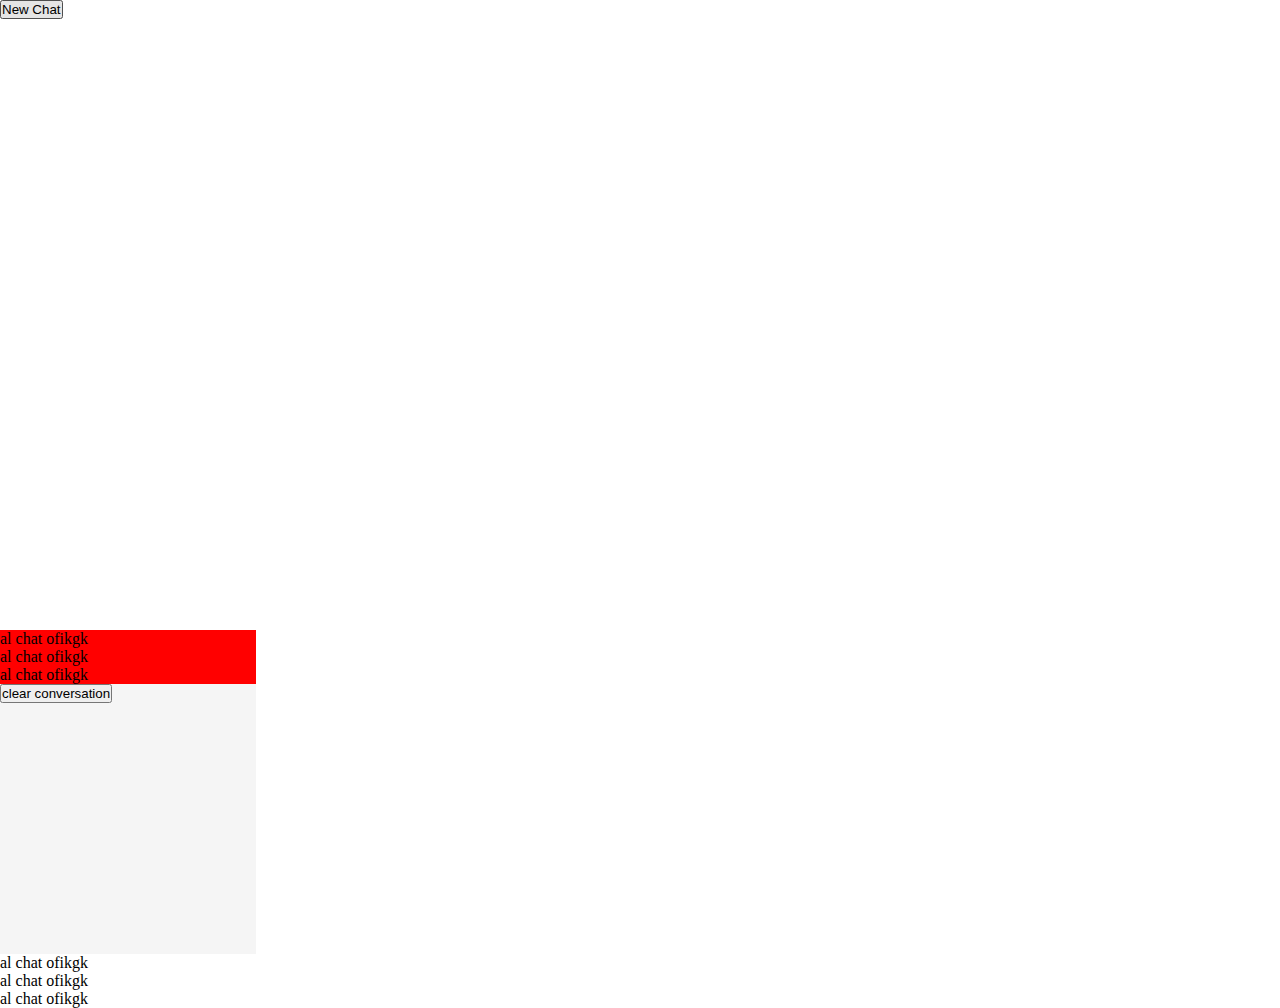
==== chat/index.html @ cb80c80a "Atualização" ====
<!DOCTYPE html>
<html lang="pt-BR">

<head>
    <meta charset="UTF-8">
    <meta name="viewport" content="width=device-width, initial-scale=1.0">
    <title>Chat - Senai Gpt</title>

    <link rel="stylesheet" href="../assets/styles/global.css">
    <link rel="stylesheet" href="chat.css">
</head>

<body>


    <div class="container">



        <header class="left-painel">

            <div class="top">

                <button>New Chat</button>

            </div>

            <div class="menu-superior">
                <p>al chat ofikgk</p>
                <p>al chat ofikgk</p>
                <p>al chat ofikgk</p>
            </div>

            <div class="bottom">

                <button>clear conversation</button>

            </div>
            
            <div class="menu-superior">
                <p>al chat ofikgk</p>
                <p>al chat ofikgk</p>
                <p>al chat ofikgk</p>
            </div>


        </header>

        <main class="central-painel">




        </main>
    </div>

</body>

</html>
---- assets/styles/global.css ----
@import url('https://fonts.googleapis.com/css2?family=Inter:ital,opsz,wght@0,14..32,100..900;1,14..32,100..900&display=swap');

*{

    padding: 0;
    margin: 0;
    box-sizing: border-box;

}

.inpt {

    border-radius: 10px;
    padding: 18px; 
    border: none;
    background-color: #F7F9FB;
    width: 377px;
    margin-bottom: 16px;

}

.btn{

    padding: 18px;
    background-color: black;
    color: white;
    border: none;
    width: 377px;
    border-radius: 10px;

}
---- chat/chat.css ----
.container{

    display: flex;
}

.left-painel{

    height: 100vh;
    width: 20vw;
    background-color: red;
}

.central-painel{

    height: 100vh;
    width: 80vw;
    background-color: white;
}

.top{
    width: 100%;
    height: 70%;
    background-color: white;
}

.bottom{
    width: 100%;
    height: 30%;
    background-color: whitesmoke;
}
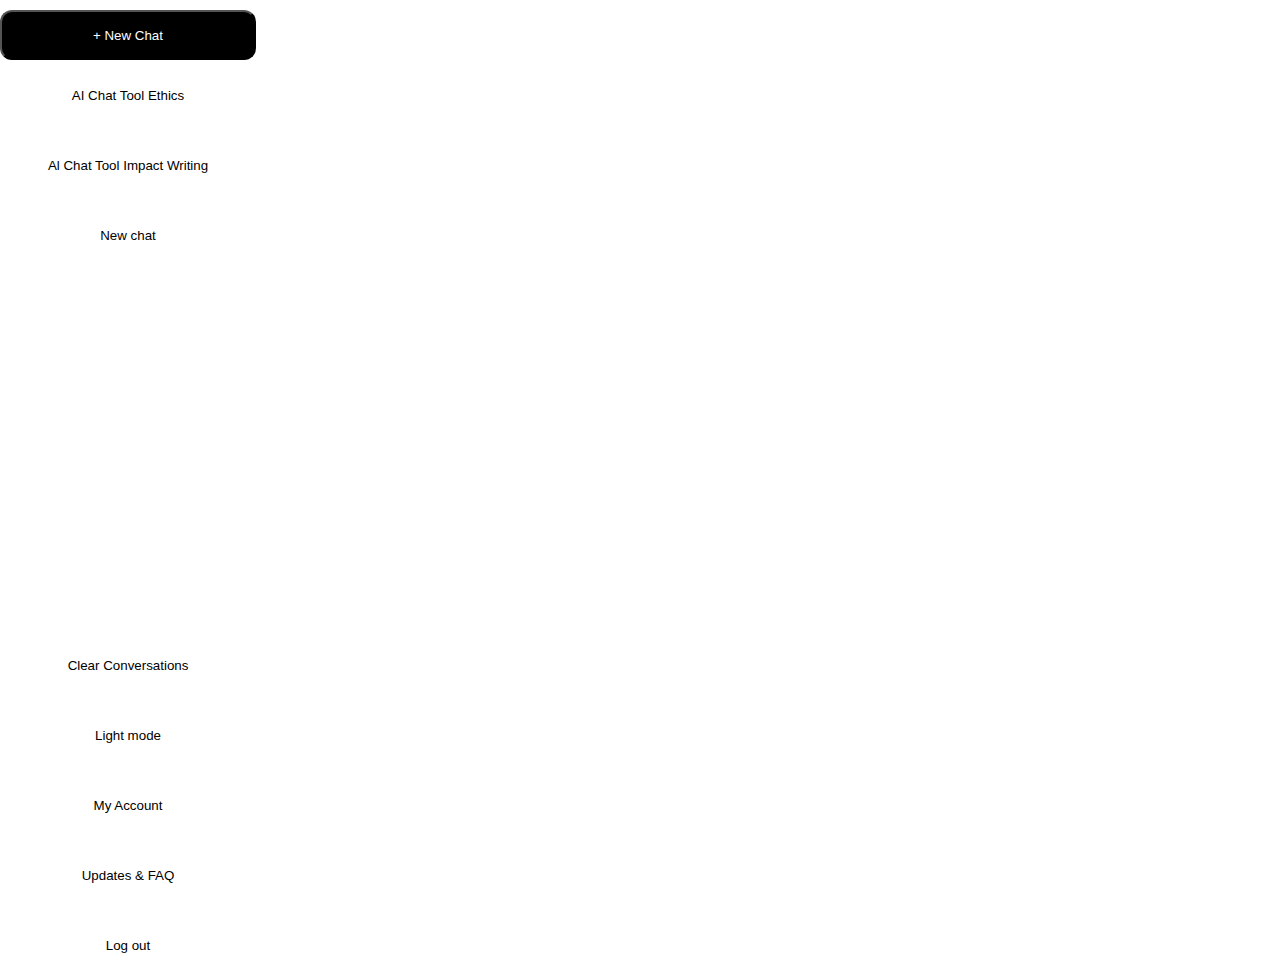
==== commit dbd60c86: "Terminando o header" ====
--- a/chat/index.html
+++ b/chat/index.html
@@ -21,32 +21,35 @@
 
             <div class="top">
 
-                <button>New Chat</button>
+                <button class="btn-new-chat"> + New Chat </button>
+                <button class="botao1"> AI Chat Tool Ethics </button>
+                <button class="botao2"> Al Chat Tool Impact Writing </button>
+                <button class="botao3"> New chat </button>
 
             </div>
 
-            <div class="menu-superior">
-                <p>al chat ofikgk</p>
-                <p>al chat ofikgk</p>
-                <p>al chat ofikgk</p>
-            </div>
+           
 
             <div class="bottom">
 
-                <button>clear conversation</button>
+                <button class="botao6"> Clear Conversations </button>
+                <button class="botao7"> Light mode </button>
+                <button class="botao8"> My Account </button>
+                <button class="botao9"> Updates & FAQ </button>
+                <button class="botao10"> Log out </button>
+    
+                </div>
+    
+
+
 
             </div>
             
-            <div class="menu-superior">
-                <p>al chat ofikgk</p>
-                <p>al chat ofikgk</p>
-                <p>al chat ofikgk</p>
-            </div>
-
+         
 
         </header>
 
-        <main class="central-painel">
+        <main class="central-do-painel">
 
 
 
--- a/chat/chat.css
+++ b/chat/chat.css
@@ -1,30 +1,72 @@
-.container{
+.container {
 
     display: flex;
+    
 }
 
-.left-painel{
+.left-painel {
 
     height: 100vh;
     width: 20vw;
-    background-color: red;
+    background-color: white;
+    border: 2%;
+
 }
 
-.central-painel{
+.central-painel {
 
     height: 100vh;
     width: 80vw;
-    background-color: white;
+    background-color: blue;
 }
 
-.top{
-    width: 100%;
-    height: 70%;
-    background-color: white;
+.top {
+ width: 100%;
+ height: 70%;
+ background-color: white;
+
+
 }
 
-.bottom{
+.bottom {
+
     width: 100%;
     height: 30%;
-    background-color: whitesmoke;
-}+}
+
+.btn-new-chat {
+    background-color: black;
+    color: white;
+    width: 100%;
+    height: 50px;
+    border-radius: 12px;
+    padding: 12px;
+    margin-top: 10px;
+
+}
+
+.botao1, .botao2, .botao3 {
+
+    background-color: white;
+    color: black;
+    width: 100%;
+    height: 50px;
+    padding: 12px;
+    margin-bottom: 10px;
+    margin-top: 10px;
+    border-radius: 12px;
+    border: none;
+}
+
+.botao3, .botao4, .botao5, .botao6, .botao7, .botao8, .botao9, .botao10 {
+
+    background-color: white;
+    color: black;
+    width: 100%;
+    height: 50px;
+    padding: 12px;
+    margin-bottom: 10px;
+    margin-top: 10px;
+    border-radius: 12px;
+    border: none;
+} 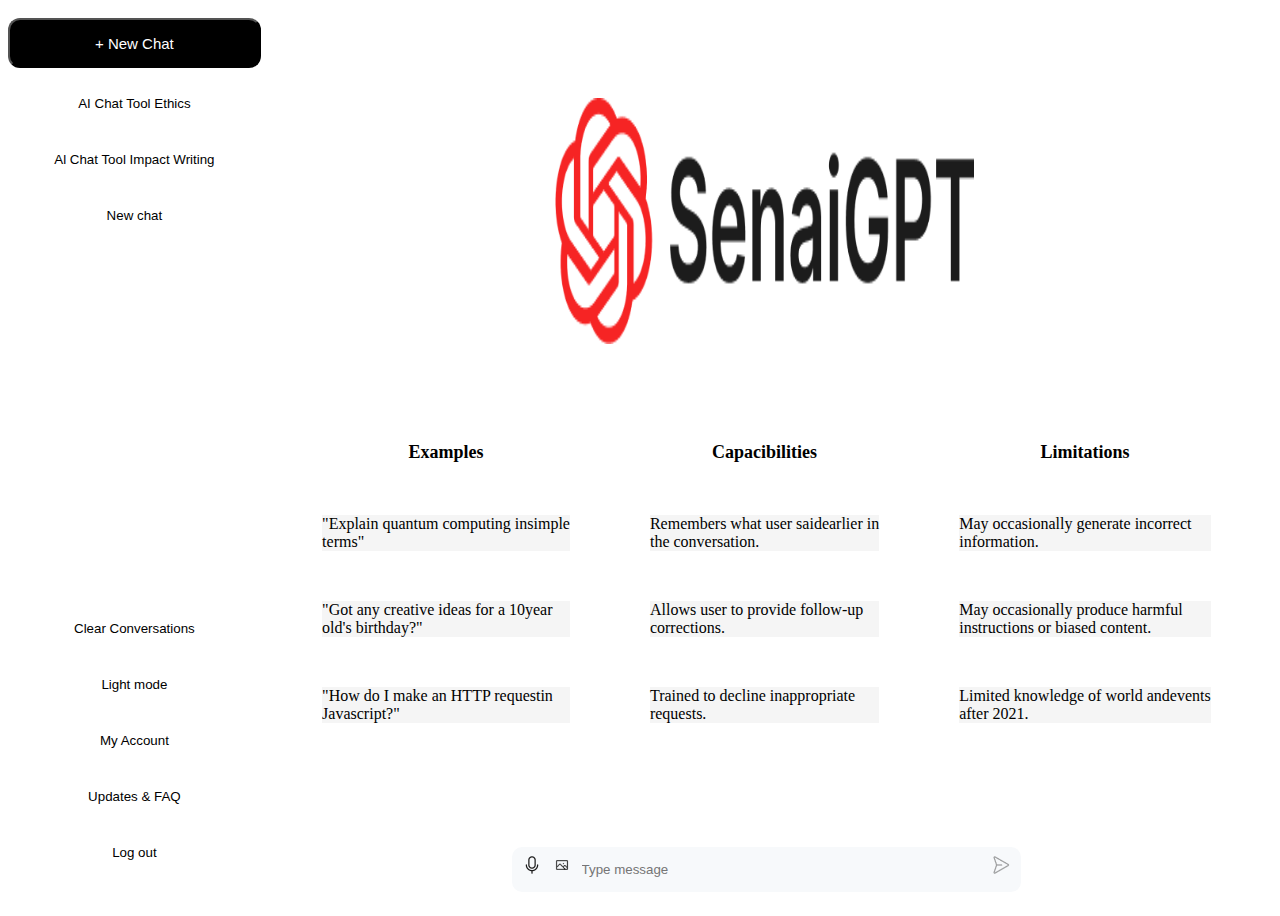
==== commit c29e5fa8: "Final" ====
--- a/chat/index.html
+++ b/chat/index.html
@@ -1,62 +1,82 @@
 <!DOCTYPE html>
-<html lang="pt-BR">
+<html lang="pt-br">
 
 <head>
     <meta charset="UTF-8">
     <meta name="viewport" content="width=device-width, initial-scale=1.0">
-    <title>Chat - Senai Gpt</title>
-
-    <link rel="stylesheet" href="../assets/styles/global.css">
+    <title>Chat - SenaiGPT</title>
     <link rel="stylesheet" href="chat.css">
+    <link rel="stylesheet" href="../.vscode/assets/styles/global.css">
 </head>
 
 <body>
 
-
     <div class="container">
-
-
 
         <header class="left-painel">
 
             <div class="top">
 
                 <button class="btn-new-chat"> + New Chat </button>
-                <button class="botao1"> AI Chat Tool Ethics </button>
-                <button class="botao2"> Al Chat Tool Impact Writing </button>
-                <button class="botao3"> New chat </button>
+                <button class="btn"> AI Chat Tool Ethics </button>
+                <button class="btn"> Al Chat Tool Impact Writing </button>
+                <button class="btn"> New chat </button>
 
             </div>
 
-           
-
             <div class="bottom">
 
-                <button class="botao6"> Clear Conversations </button>
-                <button class="botao7"> Light mode </button>
-                <button class="botao8"> My Account </button>
-                <button class="botao9"> Updates & FAQ </button>
-                <button class="botao10"> Log out </button>
-    
-                </div>
-    
-
-
+                <button class="btn"> Clear Conversations </button>
+                <button class="btn"> Light mode </button>
+                <button class="btn"> My Account </button>
+                <button class="btn"> Updates & FAQ </button>
+                <button class="btn"> Log out </button>
 
             </div>
-            
-         
 
         </header>
 
-        <main class="central-do-painel">
+        <main class="painel-central">
 
+            <img class="senai" src="../assets/imgs/Chat.png" alt="Logo do SenaiGPT">
 
+            <div class="div-principal-text">
 
+                <div class="exemples">
+                    <h3> Examples </h3> <br>
+                    <p> "Explain quantum computing insimple <br> terms" </p> <br>
+                    <p> "Got any creative ideas for a 10year <br> old's birthday?" </p> <br>
+                    <p> "How do I make an HTTP requestin <br> Javascript?" </p> <br>
+                </div>
+
+                <div class="capacibilities">
+                    <h3> Capacibilities </h3> <br>
+                    <p> Remembers what user saidearlier in <br> the conversation. </p> <br>
+                    <p> Allows user to provide follow-up <br> corrections. </p> <br>
+                    <p> Trained to decline inappropriate <br> requests. </p> <br>
+                </div>
+
+                <div class="limitations">
+                    <h3>Limitations</h3> <br>
+                    <p>May occasionally generate incorrect <br> information.</p> <br>
+                    <p>May occasionally produce harmful <br> instructions or biased content.</p> <br>
+                    <p>Limited knowledge of world andevents <br> after 2021.</p> 
+                </div>
+            </div>
+
+            <div class="input-text">
+            <input class="input" type="text"
+            placeholder="Type message">
+
+            <img class="aviao" src="../assets/imgs/IconSet (1).png" alt="Enviar">
+            <img class="microfone" src="../assets/imgs/IconSet.png" alt="Microfone">
+            <img class="botaoimagem" src="../assets/imgs/Button.png" alt="Enviar Imagem">
+
+            </div>
 
         </main>
+
     </div>
-
 </body>
 
 </html>--- a/chat/chat.css
+++ b/chat/chat.css
@@ -1,3 +1,4 @@
+
 .container {
 
     display: flex;
@@ -13,16 +14,22 @@
 
 }
 
-.central-painel {
+.painel-central {
 
     height: 100vh;
     width: 80vw;
-    background-color: blue;
+    background-color:white;
+    display: flex;
+    align-items: center;
+    gap: 80px;
+    justify-content: space-between;
+    flex-direction: column;
+
 }
 
 .top {
  width: 100%;
- height: 70%;
+ height: 65%;
  background-color: white;
 
 
@@ -42,31 +49,89 @@
     border-radius: 12px;
     padding: 12px;
     margin-top: 10px;
+    font-size: 15px;
 
 }
 
-.botao1, .botao2, .botao3 {
+.btn {
 
     background-color: white;
     color: black;
     width: 100%;
     height: 50px;
-    padding: 12px;
-    margin-bottom: 10px;
-    margin-top: 10px;
+    padding: 28px;
     border-radius: 12px;
     border: none;
 }
 
-.botao3, .botao4, .botao5, .botao6, .botao7, .botao8, .botao9, .botao10 {
+.painel-central h3 {
 
-    background-color: white;
-    color: black;
-    width: 100%;
-    height: 50px;
-    padding: 12px;
-    margin-bottom: 10px;
+    text-align: center;
+    font-size: 18px;
+}
+
+p {
+    font-size: 16px;
+    background-color: whitesmoke;
+}
+
+.div-principal-text {
+    flex-direction: row;
+    display: flex;
+    gap: 80px;
+}
+
+.input {
+    border-radius: 10px;
+    padding: 18px;
+    /* Espacemento interno */
+    border: none;
+    /* Remove a Borda */
+    background-color: #F7F9FB;
+    /* Define a cor de fundo */
+    width: 32vw;
+    margin-bottom: 16px;
     margin-top: 10px;
-    border-radius: 12px;
-    border: none;
-} +    height: 9px;
+    padding-right: 30px;
+    padding-left: 70px;
+    
+
+}
+
+.senai {
+    margin-top: 7vw;
+    height: 60vw;
+    width: 47vh;
+}
+
+.input-text {
+
+    position: relative;
+    display: flex;
+
+}
+
+.aviao {
+    position: absolute;
+    right: 10px;
+    top: 25%;
+    width: 20px;
+    height: 20px;
+}
+
+.microfone { 
+position: absolute;
+left: 10px;
+top: 25%;
+width: 20px;
+height: 20px;
+}
+
+.botaoimagem { 
+    position: absolute;
+    left: 40px;
+    top: 25%;
+    width: 20px;
+    height: 20px;
+}
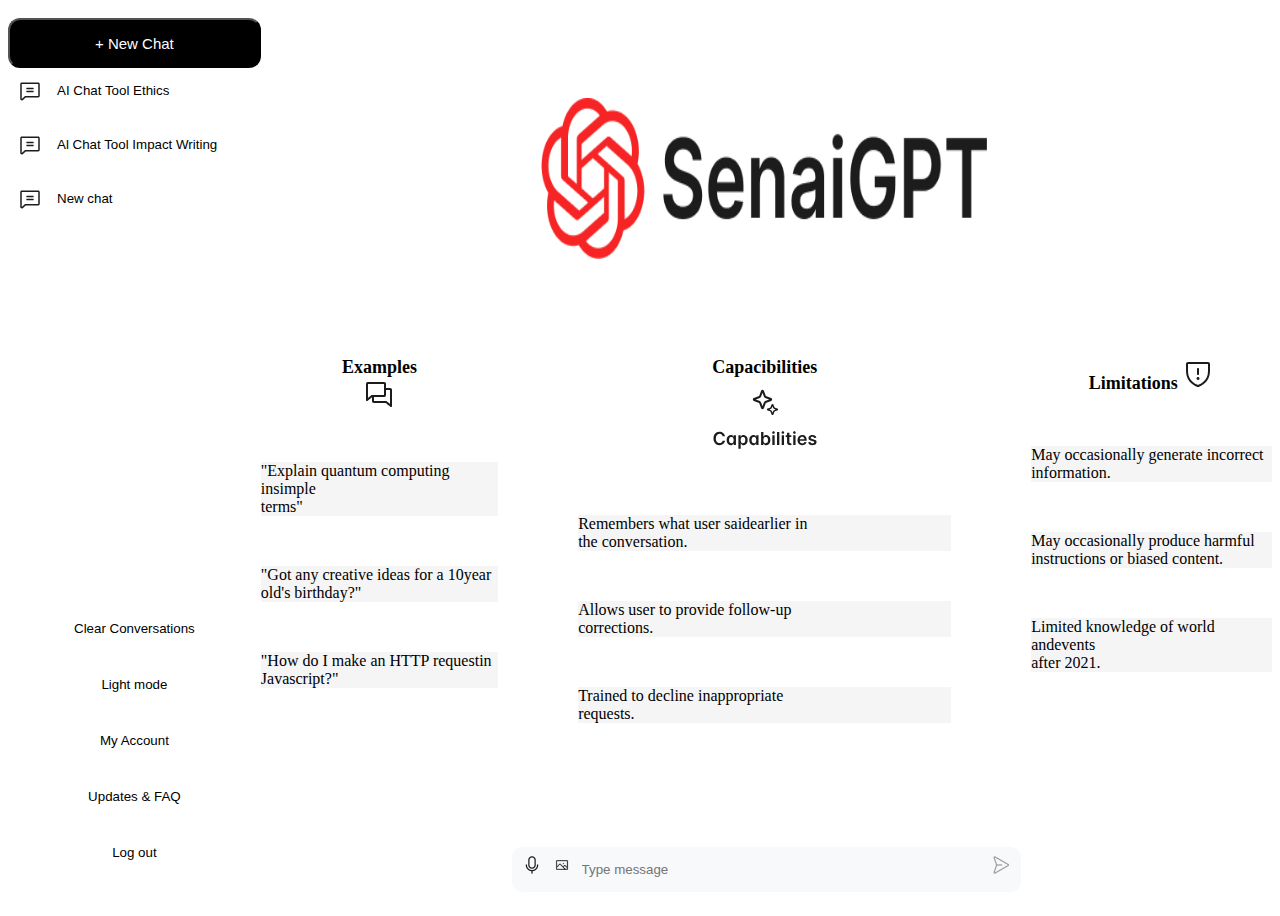
==== commit 8efcbb0a: "Finalizaçao" ====
--- a/chat/index.html
+++ b/chat/index.html
@@ -18,9 +18,18 @@
             <div class="top">
 
                 <button class="btn-new-chat"> + New Chat </button>
-                <button class="btn"> AI Chat Tool Ethics </button>
-                <button class="btn"> Al Chat Tool Impact Writing </button>
-                <button class="btn"> New chat </button>
+
+                <button class="btn-chat"> 
+                    <img src="../assets/imgs/chat.svg" alt="">
+                    AI Chat Tool Ethics </button>
+                
+                    <button class="btn-chat"> 
+                        <img src="../assets/imgs/chat.svg" alt="">
+                        Al Chat Tool Impact Writing </button>
+               
+                        <button class="btn-chat">
+                            <img src="../assets/imgs/chat.svg" alt="">
+                     New chat </button>
 
             </div>
 
@@ -43,21 +52,27 @@
             <div class="div-principal-text">
 
                 <div class="exemples">
-                    <h3> Examples </h3> <br>
+                    <h3> Examples 
+                        <img src="../assets/imgs/exem.jpg" alt="">
+                    </h3> <br>
                     <p> "Explain quantum computing insimple <br> terms" </p> <br>
                     <p> "Got any creative ideas for a 10year <br> old's birthday?" </p> <br>
                     <p> "How do I make an HTTP requestin <br> Javascript?" </p> <br>
                 </div>
 
                 <div class="capacibilities">
-                    <h3> Capacibilities </h3> <br>
+                    <h3> Capacibilities 
+                        <img src="../assets/imgs/img2.svg" alt="">
+                    </h3> <br>
                     <p> Remembers what user saidearlier in <br> the conversation. </p> <br>
                     <p> Allows user to provide follow-up <br> corrections. </p> <br>
                     <p> Trained to decline inappropriate <br> requests. </p> <br>
                 </div>
 
                 <div class="limitations">
-                    <h3>Limitations</h3> <br>
+                    <h3>Limitations
+                        <img src="../assets/imgs/img3.svg" alt="">
+                    </h3> <br>
                     <p>May occasionally generate incorrect <br> information.</p> <br>
                     <p>May occasionally produce harmful <br> instructions or biased content.</p> <br>
                     <p>Limited knowledge of world andevents <br> after 2021.</p> 
--- a/chat/chat.css
+++ b/chat/chat.css
@@ -53,6 +53,26 @@
 
 }
 
+.btn-chat {
+
+    width: 100%;
+    background-color: transparent;
+    padding: 10px;
+    color: black;
+    border: none;
+    border-radius: 12px;
+    margin-bottom: 10px;
+    text-align: center;
+    display: flex;
+    flex-direction: row;
+    align-items: center;
+
+}
+
+.btn-chat img {
+    margin-right: 15px;
+}
+
 .btn {
 
     background-color: white;
@@ -63,7 +83,6 @@
     border-radius: 12px;
     border: none;
 }
-
 .painel-central h3 {
 
     text-align: center;
@@ -73,6 +92,11 @@
 p {
     font-size: 16px;
     background-color: whitesmoke;
+}
+.exemples h3{
+    display: flex;
+    flex-direction: column;
+    align-items: center;
 }
 
 .div-principal-text {
@@ -102,7 +126,7 @@
 .senai {
     margin-top: 7vw;
     height: 60vw;
-    width: 47vh;
+    width: 50vh;
 }
 
 .input-text {
